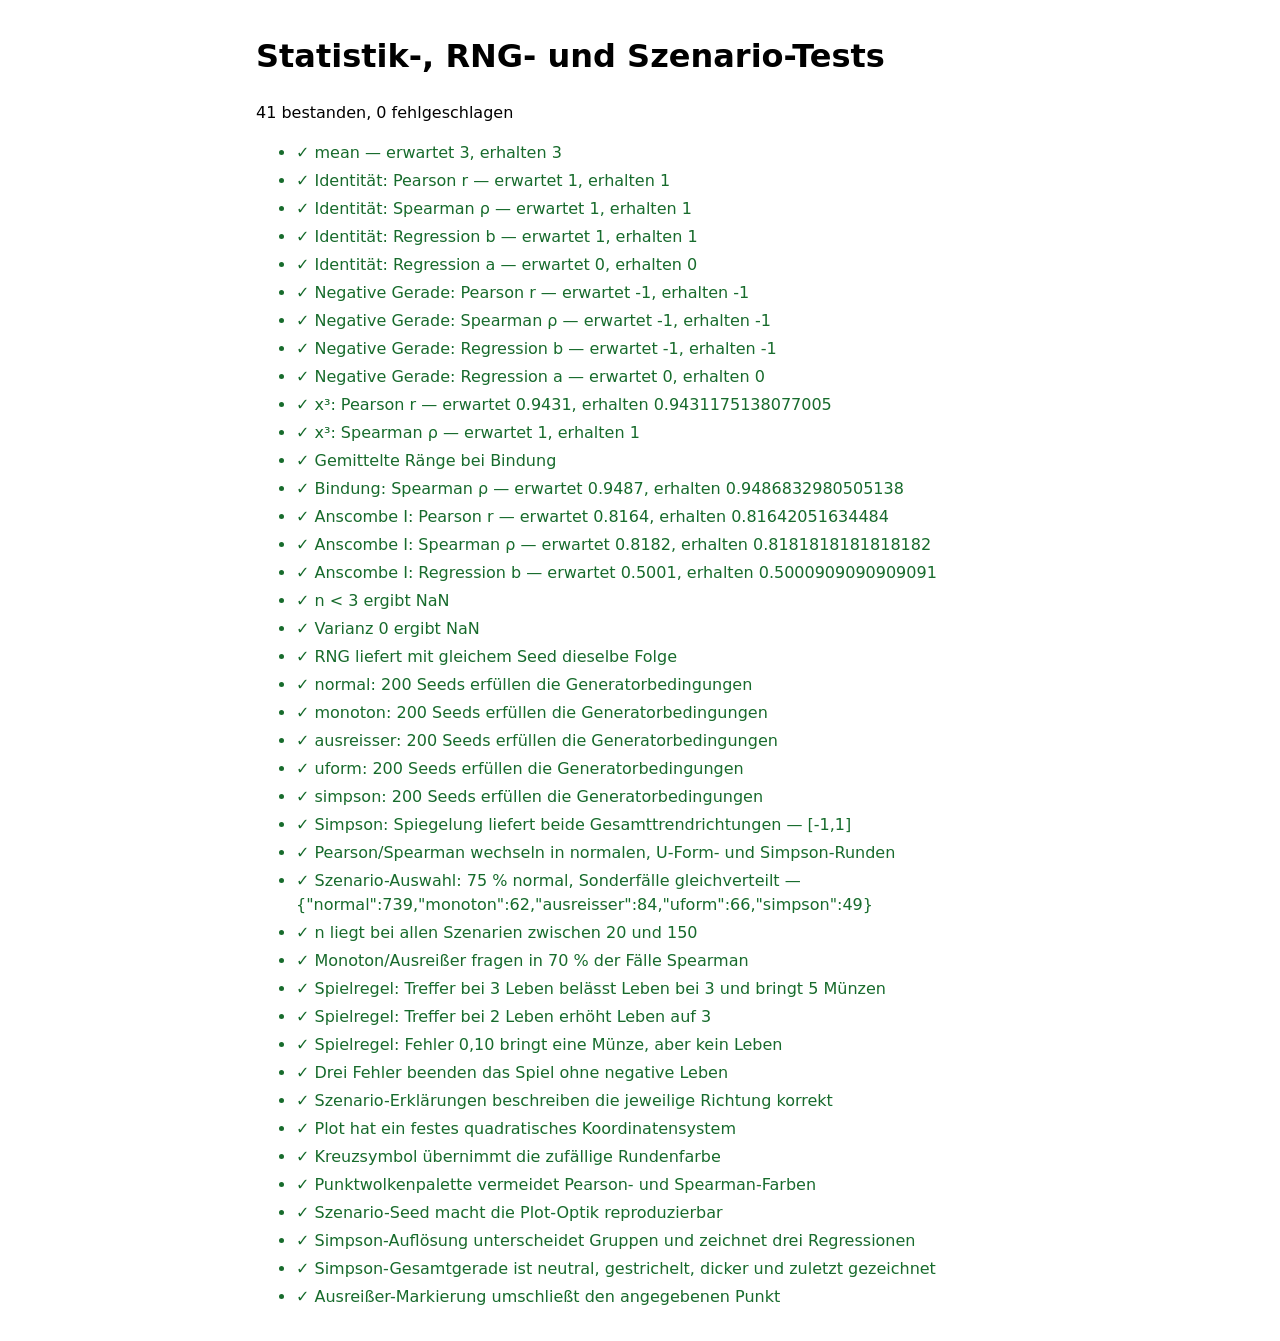
==== test.html @ 0a3f952a "Add language icons and .gitignore file - Added German language icon (sprache-de.png) to assets/icons" ====
<!doctype html>
<html lang="de">
  <head>
    <meta charset="utf-8">
    <meta name="viewport" content="width=device-width, initial-scale=1">
    <title>Correlation-Quest – Tests</title>
    <style>
      body { font: 16px/1.5 system-ui, sans-serif; margin: 2rem auto; max-width: 48rem; padding: 0 1rem; }
      .pass { color: #176b2c; }
      .fail { color: #b42318; }
      li { margin: 0.25rem 0; }
    </style>
  </head>
  <body>
    <h1>Statistik-, RNG- und Szenario-Tests</h1>
    <p id="summary" aria-live="polite">Tests laufen …</p>
    <ul id="results"></ul>
    <script type="module">
      import { createRng } from "./js/rng.js";
      import {
        colorizeGroups,
        drawGroupRegressionLines,
        drawRegressionLine,
        markOutlier,
        renderPlot,
      } from "./js/plot.js";
      import {
        advanceRound,
        createGameState,
        resolveRound,
        startRound,
      } from "./js/game.js";
      import { explanationFor } from "./js/texts.js";
      import { linearRegression, mean, pearson, ranks, spearman } from "./js/stats.js";
      import {
        createScenario,
        generateMonotonic,
        generateNormal,
        generateOutlier,
        generateSimpson,
        generateUForm,
        selectCoefficient,
      } from "./js/scenarios.js";

      const tolerance = 0.0001;
      const results = document.getElementById("results");
      let passed = 0;
      let failed = 0;

      function check(name, condition, detail = "") {
        const item = document.createElement("li");
        item.className = condition ? "pass" : "fail";
        item.textContent = `${condition ? "✓" : "✗"} ${name}${detail ? ` — ${detail}` : ""}`;
        results.append(item);
        if (condition) passed += 1;
        else failed += 1;
      }

      function near(actual, expected) {
        return Number.isFinite(actual) && Math.abs(actual - expected) <= tolerance;
      }

      function checkNear(name, actual, expected) {
        check(name, near(actual, expected), `erwartet ${expected}, erhalten ${actual}`);
      }

      function checkReference(name, x, y, expected) {
        if (expected.r !== undefined) {
          checkNear(`${name}: Pearson r`, pearson(x, y), expected.r);
        }
        if (expected.rho !== undefined) {
          checkNear(`${name}: Spearman ρ`, spearman(x, y), expected.rho);
        }
        if (expected.b !== undefined) {
          checkNear(`${name}: Regression b`, linearRegression(x, y).b, expected.b);
        }
        if (expected.a !== undefined) {
          checkNear(`${name}: Regression a`, linearRegression(x, y).a, expected.a);
        }
      }

      const sequence = [1, 2, 3, 4, 5];
      checkNear("mean", mean(sequence), 3);
      checkReference("Identität", sequence, sequence, { r: 1, rho: 1, a: 0, b: 1 });
      checkReference("Negative Gerade", sequence, sequence.map((value) => -value), {
        r: -1,
        rho: -1,
        a: 0,
        b: -1,
      });

      const cubes = sequence.map((value) => value ** 3);
      checkReference("x³", sequence, cubes, { r: 0.9431, rho: 1 });

      const tiedX = [1, 2, 2, 3];
      const tiedY = [1, 2, 3, 4];
      check("Gemittelte Ränge bei Bindung", JSON.stringify(ranks(tiedX)) === JSON.stringify([1, 2.5, 2.5, 4]));
      checkReference("Bindung", tiedX, tiedY, { rho: 0.9487 });

      const anscombeX = [10, 8, 13, 9, 11, 14, 6, 4, 12, 7, 5];
      const anscombeY = [8.04, 6.95, 7.58, 8.81, 8.33, 9.96, 7.24, 4.26, 10.84, 4.82, 5.68];
      checkReference("Anscombe I", anscombeX, anscombeY, {
        r: 0.8164,
        rho: 0.8182,
        b: 0.5001,
      });

      check("n < 3 ergibt NaN", Number.isNaN(pearson([1, 2], [1, 2]))
        && Number.isNaN(spearman([1, 2], [1, 2]))
        && Number.isNaN(linearRegression([1, 2], [1, 2]).b));
      check("Varianz 0 ergibt NaN", Number.isNaN(pearson([1, 1, 1], [1, 2, 3]))
        && Number.isNaN(spearman([1, 1, 1], [1, 2, 3]))
        && Number.isNaN(linearRegression([1, 1, 1], [1, 2, 3]).b));

      const firstRng = createRng(12345);
      const secondRng = createRng(12345);
      const firstSequence = Array.from({ length: 10 }, () => firstRng.random());
      const secondSequence = Array.from({ length: 10 }, () => secondRng.random());
      check("RNG liefert mit gleichem Seed dieselbe Folge", firstSequence.every(
        (value, index) => value === secondSequence[index],
      ));

      const generators = [
        ["normal", generateNormal],
        ["monoton", generateMonotonic],
        ["ausreisser", generateOutlier],
        ["uform", generateUForm],
        ["simpson", generateSimpson],
      ];

      for (const [type, generate] of generators) {
        let valid = true;
        let detail = "";
        const overallSigns = new Set();
        for (let seed = 0; seed < 200 && valid; seed += 1) {
          const rng = createRng(seed);
          const n = rng.integer(20, 150);
          const scenario = generate(rng, n);
          const x = scenario.points.map((point) => point.x);
          const y = scenario.points.map((point) => point.y);
          const r = pearson(x, y);
          const rho = spearman(x, y);
          const b = linearRegression(x, y).b;
          valid = scenario.type === type
            && scenario.points.length === n
            && Number.isFinite(r)
            && Number.isFinite(rho)
            && Number.isFinite(b)
            && scenario.points.every((point) => (
              Number.isFinite(point.x) && Number.isFinite(point.y)
                && point.x >= 5 && point.x <= 95
                && point.y >= 5 && point.y <= 95
            ))
            && Math.min(...x) === 5 && Math.max(...x) === 95
            && Math.min(...y) === 5 && Math.max(...y) === 95;

          if (type === "monoton") {
            const ordered = scenario.points.every((point, index) => (
              index === 0 || point.x > scenario.points[index - 1].x
            ));
            const increasing = scenario.points.every((point, index) => (
              index === 0 || point.y > scenario.points[index - 1].y
            ));
            const decreasing = scenario.points.every((point, index) => (
              index === 0 || point.y < scenario.points[index - 1].y
            ));
            valid = valid && ordered && (increasing || decreasing) && Math.abs(r - rho) >= 0.15;
          } else if (type === "ausreisser") {
            valid = valid && scenario.outlierIndex === n - 1 && Math.abs(r - rho) >= 0.15;
          } else if (type === "uform") {
            valid = valid && Math.abs(r) < 0.15 && Math.abs(rho) < 0.15;
          } else if (type === "simpson") {
            overallSigns.add(Math.sign(r));
            const groupRs = scenario.groups.map((group) => {
              const points = scenario.points.filter((point) => point.group === group);
              return pearson(
                points.map((point) => point.x),
                points.map((point) => point.y),
              );
            });
            valid = valid && Math.abs(r) >= 0.3
              && groupRs.every((groupR) => Math.abs(groupR) >= 0.5 && groupR * r < 0);
          }
          if (!valid) detail = `Seed ${seed}: r=${r}, ρ=${rho}`;
        }
        check(`${type}: 200 Seeds erfüllen die Generatorbedingungen`, valid, detail);
        if (type === "simpson") {
          check("Simpson: Spiegelung liefert beide Gesamttrendrichtungen",
            overallSigns.has(-1) && overallSigns.has(1), JSON.stringify([...overallSigns]));
        }
      }

      const roundTypes = ["normal", "uform", "simpson"];
      check("Pearson/Spearman wechseln in normalen, U-Form- und Simpson-Runden",
        roundTypes.every((type) => (
          selectCoefficient(type, 1, createRng(1)) === "pearson"
            && selectCoefficient(type, 2, createRng(1)) === "spearman"
        )));

      let spearmanCount = 0;
      let sampleSizesValid = true;
      const scenarioCounts = { normal: 0, monoton: 0, ausreisser: 0, uform: 0, simpson: 0 };
      for (let seed = 0; seed < 1000; seed += 1) {
        const scenario = createScenario(seed, 1);
        scenarioCounts[scenario.type] += 1;
        if (scenario.type === "monoton" || scenario.type === "ausreisser") {
          if (scenario.coefficient === "spearman") spearmanCount += 1;
        }
        sampleSizesValid = sampleSizesValid && scenario.n === scenario.points.length
          && scenario.n >= 20 && scenario.n <= 150
          && (scenario.type === "monoton" || scenario.type === "ausreisser"
            ? scenario.coefficient === "pearson" || scenario.coefficient === "spearman"
            : scenario.coefficient === "pearson");
      }
      check("Szenario-Auswahl: 75 % normal, Sonderfälle gleichverteilt",
        scenarioCounts.normal > 700 && scenarioCounts.normal < 800
          && Object.values(scenarioCounts).slice(1).every((count) => count > 40 && count < 90),
        JSON.stringify(scenarioCounts));
      check("n liegt bei allen Szenarien zwischen 20 und 150", sampleSizesValid);
      check("Monoton/Ausreißer fragen in 70 % der Fälle Spearman",
        spearmanCount / (scenarioCounts.monoton + scenarioCounts.ausreisser) > 0.65
          && spearmanCount / (scenarioCounts.monoton + scenarioCounts.ausreisser) < 0.75);

      const exactScenario = {
        type: "normal",
        coefficient: "pearson",
        points: [{ x: 5, y: 5 }, { x: 50, y: 50 }, { x: 95, y: 95 }],
      };
      const preciseRound = resolveRound(startRound(createGameState(), exactScenario), 0.95);
      check("Spielregel: Treffer bei 3 Leben belässt Leben bei 3 und bringt 5 Münzen",
        preciseRound.result.error === 0.05
          && preciseRound.coins === 5 && preciseRound.lives === 3);
      const twoLivesState = { ...createGameState(), lives: 2 };
      const recoveredRound = resolveRound(startRound(twoLivesState, exactScenario), 0.95);
      check("Spielregel: Treffer bei 2 Leben erhöht Leben auf 3",
        recoveredRound.result.error === 0.05
          && recoveredRound.coins === 5 && recoveredRound.lives === 3);
      const closeRound = resolveRound(startRound(createGameState(), exactScenario), 0.9);
      check("Spielregel: Fehler 0,10 bringt eine Münze, aber kein Leben",
        closeRound.result.error === 0.1
          && closeRound.coins === 1 && closeRound.lives === 3);
      let losingRound = createGameState();
      for (let round = 0; round < 3; round += 1) {
        losingRound = startRound(losingRound, exactScenario);
        losingRound = resolveRound(losingRound, 0.89);
        losingRound = advanceRound(losingRound);
      }
      check("Drei Fehler beenden das Spiel ohne negative Leben",
        losingRound.phase === "gameover" && losingRound.lives === 0);
      check("Szenario-Erklärungen beschreiben die jeweilige Richtung korrekt",
        explanationFor({ type: "simpson" }, { pearson: 0.6 }).includes("steigt")
          && explanationFor({ type: "simpson" }, { pearson: -0.6 }).includes("fällt")
          && explanationFor({ type: "monoton" }, { spearman: -1 }).includes("fallen"));

      const plotContainer = document.createElement("div");
      document.body.append(plotContainer);
      const simpson = generateSimpson(createRng(2468), 60);
      const plotSvg = renderPlot(plotContainer, simpson.points, { random: () => 0.5 });
      check("Plot hat ein festes quadratisches Koordinatensystem",
        plotSvg.getAttribute("viewBox") === "0 0 600 600"
          && plotSvg.querySelectorAll(".plot-point").length === simpson.points.length
          && [...plotSvg.querySelectorAll(".plot-tick-label")].filter(
            (label) => ["0", "25", "50", "75", "100"].includes(label.textContent),
          ).length === 10);
      const crossSvg = renderPlot(plotContainer, simpson.points, { random: () => 0.99 });
      const cross = crossSvg.querySelector(".plot-point");
      check("Kreuzsymbol übernimmt die zufällige Rundenfarbe",
        cross.firstElementChild.getAttribute("stroke") === "currentColor"
          && cross.getAttribute("color") === cross.getAttribute("fill"));

      const expectedPlotColors = new Set([
        "#005B94", "#6F4E9C", "#805000", "#4A5568", "#0072B2", "#A65F00",
      ]);
      const renderedPlotColors = new Set(Array.from({ length: 6 }, (_, index) => {
        const color = (index + 0.1) / 6;
        const coloredPlot = renderPlot(plotContainer, simpson.points, { random: () => color });
        return coloredPlot.querySelector(".plot-point").getAttribute("fill");
      }));
      check("Punktwolkenpalette vermeidet Pearson- und Spearman-Farben",
        renderedPlotColors.size === expectedPlotColors.size
          && [...renderedPlotColors].every((color) => expectedPlotColors.has(color)));

      const seededScenario = createScenario(684, 1);
      const seededPlot = renderPlot(plotContainer, seededScenario.points, {
        random: createRng(seededScenario.seed).random,
      });
      const seededStyle = seededPlot.querySelector(".plot-point");
      const repeatedPlot = renderPlot(plotContainer, seededScenario.points, {
        random: createRng(seededScenario.seed).random,
      });
      const repeatedStyle = repeatedPlot.querySelector(".plot-point");
      check("Szenario-Seed macht die Plot-Optik reproduzierbar",
        seededScenario.seed === 684
          && seededStyle.getAttribute("fill") === repeatedStyle.getAttribute("fill")
          && seededStyle.firstElementChild.tagName === repeatedStyle.firstElementChild.tagName
          && seededStyle.getAttribute("opacity") === repeatedStyle.getAttribute("opacity"));

      const groupedSvg = renderPlot(plotContainer, simpson.points, { random: () => 0.5 });
      colorizeGroups(groupedSvg);
      const groupStyles = new Set([...groupedSvg.querySelectorAll(".plot-point")].map((point) => (
        `${point.getAttribute("fill")}:${point.firstElementChild.tagName}`
      )));
      const groupLines = drawGroupRegressionLines(groupedSvg, simpson.points, simpson.groups);
      const overallLine = drawRegressionLine(groupedSvg, simpson.points, {
        color: "#3F3F46",
        className: "regression-line overall-regression-line",
        strokeWidth: 4.5,
        strokeDasharray: "10 7",
      }).line;
      check("Simpson-Auflösung unterscheidet Gruppen und zeichnet drei Regressionen",
        groupStyles.size === 3 && groupLines.length === 3
          && groupLines.every(({ b }) => Number.isFinite(b))
          && [...groupStyles].every((style) => (
            ["#005B94", "#6F4E9C", "#805000"].some((color) => style.startsWith(`${color}:`))
          )));
      check("Simpson-Gesamtgerade ist neutral, gestrichelt, dicker und zuletzt gezeichnet",
        overallLine === groupedSvg.lastElementChild
          && overallLine.getAttribute("stroke") === "#3F3F46"
          && overallLine.getAttribute("stroke-width") === "4.5"
          && overallLine.getAttribute("stroke-dasharray") === "10 7");

      const outlier = generateOutlier(createRng(84), 60);
      const outlierSvg = renderPlot(plotContainer, outlier.points, {
        random: createRng(84).random,
      });
      markOutlier(outlierSvg, outlier.outlierIndex);
      check("Ausreißer-Markierung umschließt den angegebenen Punkt",
        outlierSvg.querySelector(".outlier-marker")?.getAttribute("cx")
          === outlierSvg.querySelector(
            `.plot-point[data-index="${outlier.outlierIndex}"]`,
          )?.getAttribute("data-x"));
      plotContainer.remove();

      document.getElementById("summary").textContent = `${passed} bestanden, ${failed} fehlgeschlagen`;
    </script>
  </body>
</html>
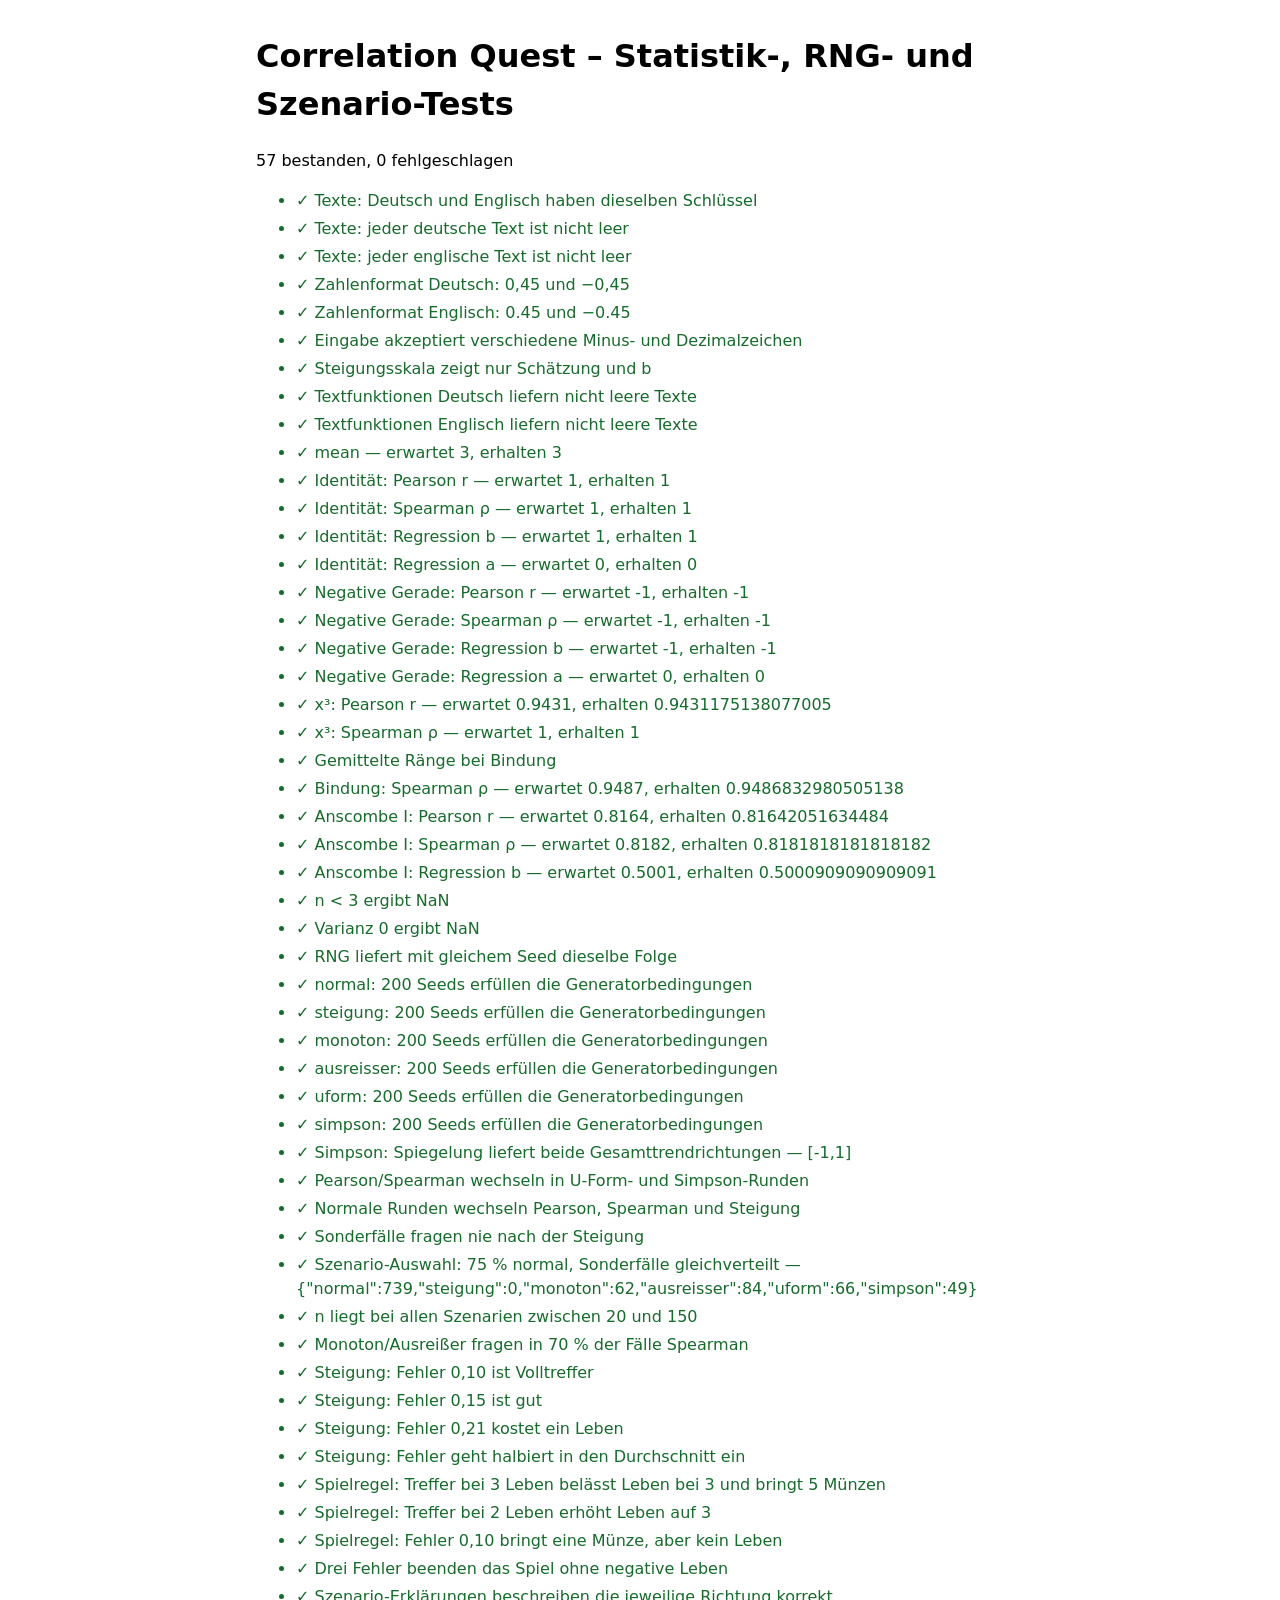
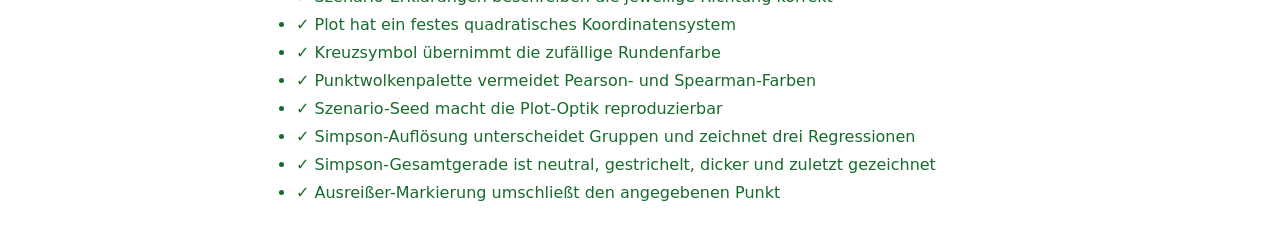
==== commit f75491ed: "v0.3 - bilingual & regression" ====
--- a/test.html
+++ b/test.html
@@ -3,7 +3,7 @@
   <head>
     <meta charset="utf-8">
     <meta name="viewport" content="width=device-width, initial-scale=1">
-    <title>Correlation-Quest – Tests</title>
+    <title>Correlation Quest – Tests</title>
     <style>
       body { font: 16px/1.5 system-ui, sans-serif; margin: 2rem auto; max-width: 48rem; padding: 0 1rem; }
       .pass { color: #176b2c; }
@@ -12,7 +12,7 @@
     </style>
   </head>
   <body>
-    <h1>Statistik-, RNG- und Szenario-Tests</h1>
+    <h1>Correlation Quest – Statistik-, RNG- und Szenario-Tests</h1>
     <p id="summary" aria-live="polite">Tests laufen …</p>
     <ul id="results"></ul>
     <script type="module">
@@ -27,16 +27,25 @@
       import {
         advanceRound,
         createGameState,
+        parseGuessInput,
         resolveRound,
         startRound,
       } from "./js/game.js";
-      import { explanationFor } from "./js/texts.js";
+      import {
+        explanationFor,
+        formatNumber,
+        setLanguage,
+        TEXTS_DE,
+        TEXTS_EN,
+      } from "./js/texts.js";
       import { linearRegression, mean, pearson, ranks, spearman } from "./js/stats.js";
+      import { createResultScale } from "./js/resultscale.js";
       import {
         createScenario,
         generateMonotonic,
         generateNormal,
         generateOutlier,
+        generateSlope,
         generateSimpson,
         generateUForm,
         selectCoefficient,
@@ -68,6 +77,7 @@
         if (expected.r !== undefined) {
           checkNear(`${name}: Pearson r`, pearson(x, y), expected.r);
         }
+
         if (expected.rho !== undefined) {
           checkNear(`${name}: Spearman ρ`, spearman(x, y), expected.rho);
         }
@@ -77,6 +87,70 @@
         if (expected.a !== undefined) {
           checkNear(`${name}: Regression a`, linearRegression(x, y).a, expected.a);
         }
+      }
+
+      function textKeys(value, prefix = "") {
+        return Object.entries(value).flatMap(([key, entry]) => {
+          const path = prefix ? `${prefix}.${key}` : key;
+          return entry && typeof entry === "object" && typeof entry !== "function"
+            ? textKeys(entry, path) : [path];
+        }).sort();
+      }
+
+      const germanKeys = textKeys(TEXTS_DE);
+      const englishKeys = textKeys(TEXTS_EN);
+      check("Texte: Deutsch und Englisch haben dieselben Schlüssel",
+        JSON.stringify(germanKeys) === JSON.stringify(englishKeys));
+      check("Texte: jeder deutsche Text ist nicht leer",
+        germanKeys.every((key) => {
+          const value = key.split(".").reduce((object, part) => object[part], TEXTS_DE);
+          return typeof value === "function" || (typeof value === "string" && value.trim() !== "");
+        }));
+      check("Texte: jeder englische Text ist nicht leer",
+        englishKeys.every((key) => {
+          const value = key.split(".").reduce((object, part) => object[part], TEXTS_EN);
+          return typeof value === "function" || (typeof value === "string" && value.trim() !== "");
+        }));
+      setLanguage("de");
+      check("Zahlenformat Deutsch: 0,45 und −0,45",
+        formatNumber(0.45) === "0,45" && formatNumber(-0.45) === "−0,45");
+      setLanguage("en");
+      check("Zahlenformat Englisch: 0.45 und −0.45",
+        formatNumber(0.45) === "0.45" && formatNumber(-0.45) === "−0.45");
+      check("Eingabe akzeptiert verschiedene Minus- und Dezimalzeichen",
+        parseGuessInput("−0,45") === -0.45
+          && parseGuessInput("-0.45") === -0.45
+          && parseGuessInput("-,5") === -0.5);
+      const slopeScale = createResultScale({
+        estimate: 0.2,
+        pearson: 0.7,
+        slope: 0.8,
+        asked: "slope",
+        min: -2,
+        max: 2,
+        tolerance: { wide: 0.2, narrow: 0.1 },
+        labels: {
+          estimate: "Schätzung",
+          pearson: "Pearson r",
+          slope: "Steigung b",
+          ariaLabel: "Steigungsskala",
+        },
+      });
+      check("Steigungsskala zeigt nur Schätzung und b",
+        slopeScale.querySelector(".marker-estimate")
+          && slopeScale.querySelector(".marker-slope")
+          && !slopeScale.querySelector(".marker-pearson"));
+      setLanguage("de");
+      for (const [language, texts] of [["Deutsch", TEXTS_DE], ["Englisch", TEXTS_EN]]) {
+        const generated = [
+          texts.charactersLoadError("x"),
+          texts.roundResolved(1),
+          texts.scaleAria("0.00", "0.45", "0.45"),
+          texts.guessResult("0.00", "0.45"),
+          texts.scenarioExplanations.normalDifference,
+        ];
+        check(`Textfunktionen ${language} liefern nicht leere Texte`,
+          generated.every((text) => typeof text === "string" && text.trim() !== ""));
       }
 
       const sequence = [1, 2, 3, 4, 5];
@@ -122,6 +196,7 @@
 
       const generators = [
         ["normal", generateNormal],
+        ["steigung", generateSlope],
         ["monoton", generateMonotonic],
         ["ausreisser", generateOutlier],
         ["uform", generateUForm],
@@ -148,11 +223,19 @@
             && Number.isFinite(b)
             && scenario.points.every((point) => (
               Number.isFinite(point.x) && Number.isFinite(point.y)
-                && point.x >= 5 && point.x <= 95
-                && point.y >= 5 && point.y <= 95
+                && point.x >= 0.05 && point.x <= 0.95
+                && point.y >= 0.05 && point.y <= 0.95
             ))
-            && Math.min(...x) === 5 && Math.max(...x) === 95
-            && Math.min(...y) === 5 && Math.max(...y) === 95;
+            && (type === "steigung"
+              || (Math.min(...x) === 0.05 && Math.max(...x) === 0.95
+                && Math.min(...y) === 0.05 && Math.max(...y) === 0.95));
+
+          if (type === "steigung") {
+            const contrastValid = scenario.contrast === null
+              || (scenario.contrast === "flat" && Math.abs(r) >= 0.8 && Math.abs(b) <= 0.4)
+              || (scenario.contrast === "steep" && Math.abs(r) <= 0.6 && Math.abs(b) >= 1);
+            valid = valid && Math.abs(b) <= 1.9 && contrastValid;
+          }
 
           if (type === "monoton") {
             const ordered = scenario.points.every((point, index) => (
@@ -190,16 +273,27 @@
         }
       }
 
-      const roundTypes = ["normal", "uform", "simpson"];
-      check("Pearson/Spearman wechseln in normalen, U-Form- und Simpson-Runden",
+      const roundTypes = ["uform", "simpson"];
+      check("Pearson/Spearman wechseln in U-Form- und Simpson-Runden",
         roundTypes.every((type) => (
           selectCoefficient(type, 1, createRng(1)) === "pearson"
             && selectCoefficient(type, 2, createRng(1)) === "spearman"
         )));
+      check("Normale Runden wechseln Pearson, Spearman und Steigung",
+        [1, 2, 3, 4, 5, 6].every((round, index) => (
+          selectCoefficient("normal", round, createRng(1))
+            === ["pearson", "spearman", "slope"][index % 3]
+        )));
+      check("Sonderfälle fragen nie nach der Steigung",
+        ["monoton", "ausreisser", "uform", "simpson"].every((type) => (
+          [1, 2, 3].every((round) => selectCoefficient(type, round, createRng(1)) !== "slope")
+        )));
 
       let spearmanCount = 0;
       let sampleSizesValid = true;
-      const scenarioCounts = { normal: 0, monoton: 0, ausreisser: 0, uform: 0, simpson: 0 };
+      const scenarioCounts = {
+        normal: 0, steigung: 0, monoton: 0, ausreisser: 0, uform: 0, simpson: 0,
+      };
       for (let seed = 0; seed < 1000; seed += 1) {
         const scenario = createScenario(seed, 1);
         scenarioCounts[scenario.type] += 1;
@@ -208,23 +302,43 @@
         }
         sampleSizesValid = sampleSizesValid && scenario.n === scenario.points.length
           && scenario.n >= 20 && scenario.n <= 150
-          && (scenario.type === "monoton" || scenario.type === "ausreisser"
+          && (scenario.type === "steigung" ? scenario.coefficient === "slope"
+            : scenario.type === "monoton" || scenario.type === "ausreisser"
             ? scenario.coefficient === "pearson" || scenario.coefficient === "spearman"
             : scenario.coefficient === "pearson");
       }
       check("Szenario-Auswahl: 75 % normal, Sonderfälle gleichverteilt",
-        scenarioCounts.normal > 700 && scenarioCounts.normal < 800
-          && Object.values(scenarioCounts).slice(1).every((count) => count > 40 && count < 90),
+        scenarioCounts.normal + scenarioCounts.steigung > 700
+          && scenarioCounts.normal + scenarioCounts.steigung < 800
+          && Object.values(scenarioCounts).slice(2).every((count) => count > 40 && count < 90),
         JSON.stringify(scenarioCounts));
       check("n liegt bei allen Szenarien zwischen 20 und 150", sampleSizesValid);
       check("Monoton/Ausreißer fragen in 70 % der Fälle Spearman",
         spearmanCount / (scenarioCounts.monoton + scenarioCounts.ausreisser) > 0.65
           && spearmanCount / (scenarioCounts.monoton + scenarioCounts.ausreisser) < 0.75);
 
+      const slopeScenario = {
+        type: "steigung",
+        coefficient: "slope",
+        points: [{ x: 0.05, y: 0.05 }, { x: 0.5, y: 0.5 }, { x: 0.95, y: 0.95 }],
+      };
+      const slopeState = startRound(createGameState(), slopeScenario);
+      const slopeHit = resolveRound(slopeState, 0.9);
+      const slopeGood = resolveRound(startRound(createGameState(), slopeScenario), 0.85);
+      const slopeMiss = resolveRound(startRound(createGameState(), slopeScenario), 0.79);
+      check("Steigung: Fehler 0,10 ist Volltreffer", slopeHit.result.error === 0.1
+        && slopeHit.coins === 5 && slopeHit.lives === 3);
+      check("Steigung: Fehler 0,15 ist gut", slopeGood.result.error === 0.15
+        && slopeGood.coins === 1 && slopeGood.lives === 3);
+      check("Steigung: Fehler 0,21 kostet ein Leben", slopeMiss.result.error === 0.21
+        && slopeMiss.coins === 0 && slopeMiss.lives === 2);
+      check("Steigung: Fehler geht halbiert in den Durchschnitt ein",
+        slopeHit.result.averageError === 0.05);
+
       const exactScenario = {
         type: "normal",
         coefficient: "pearson",
-        points: [{ x: 5, y: 5 }, { x: 50, y: 50 }, { x: 95, y: 95 }],
+        points: [{ x: 0.05, y: 0.05 }, { x: 0.5, y: 0.5 }, { x: 0.95, y: 0.95 }],
       };
       const preciseRound = resolveRound(startRound(createGameState(), exactScenario), 0.95);
       check("Spielregel: Treffer bei 3 Leben belässt Leben bei 3 und bringt 5 Münzen",
@@ -260,7 +374,7 @@
         plotSvg.getAttribute("viewBox") === "0 0 600 600"
           && plotSvg.querySelectorAll(".plot-point").length === simpson.points.length
           && [...plotSvg.querySelectorAll(".plot-tick-label")].filter(
-            (label) => ["0", "25", "50", "75", "100"].includes(label.textContent),
+            (label) => ["0", "0,25", "0,5", "0,75", "1"].includes(label.textContent),
           ).length === 10);
       const crossSvg = renderPlot(plotContainer, simpson.points, { random: () => 0.99 });
       const cross = crossSvg.querySelector(".plot-point");
@@ -269,7 +383,7 @@
           && cross.getAttribute("color") === cross.getAttribute("fill"));
 
       const expectedPlotColors = new Set([
-        "#005B94", "#6F4E9C", "#805000", "#4A5568", "#0072B2", "#A65F00",
+        "#005B94", "#806040", "#805000", "#4A5568", "#0072B2", "#A65F00",
       ]);
       const renderedPlotColors = new Set(Array.from({ length: 6 }, (_, index) => {
         const color = (index + 0.1) / 6;
@@ -311,7 +425,7 @@
         groupStyles.size === 3 && groupLines.length === 3
           && groupLines.every(({ b }) => Number.isFinite(b))
           && [...groupStyles].every((style) => (
-            ["#005B94", "#6F4E9C", "#805000"].some((color) => style.startsWith(`${color}:`))
+            ["#005B94", "#806040", "#805000"].some((color) => style.startsWith(`${color}:`))
           )));
       check("Simpson-Gesamtgerade ist neutral, gestrichelt, dicker und zuletzt gezeichnet",
         overallLine === groupedSvg.lastElementChild
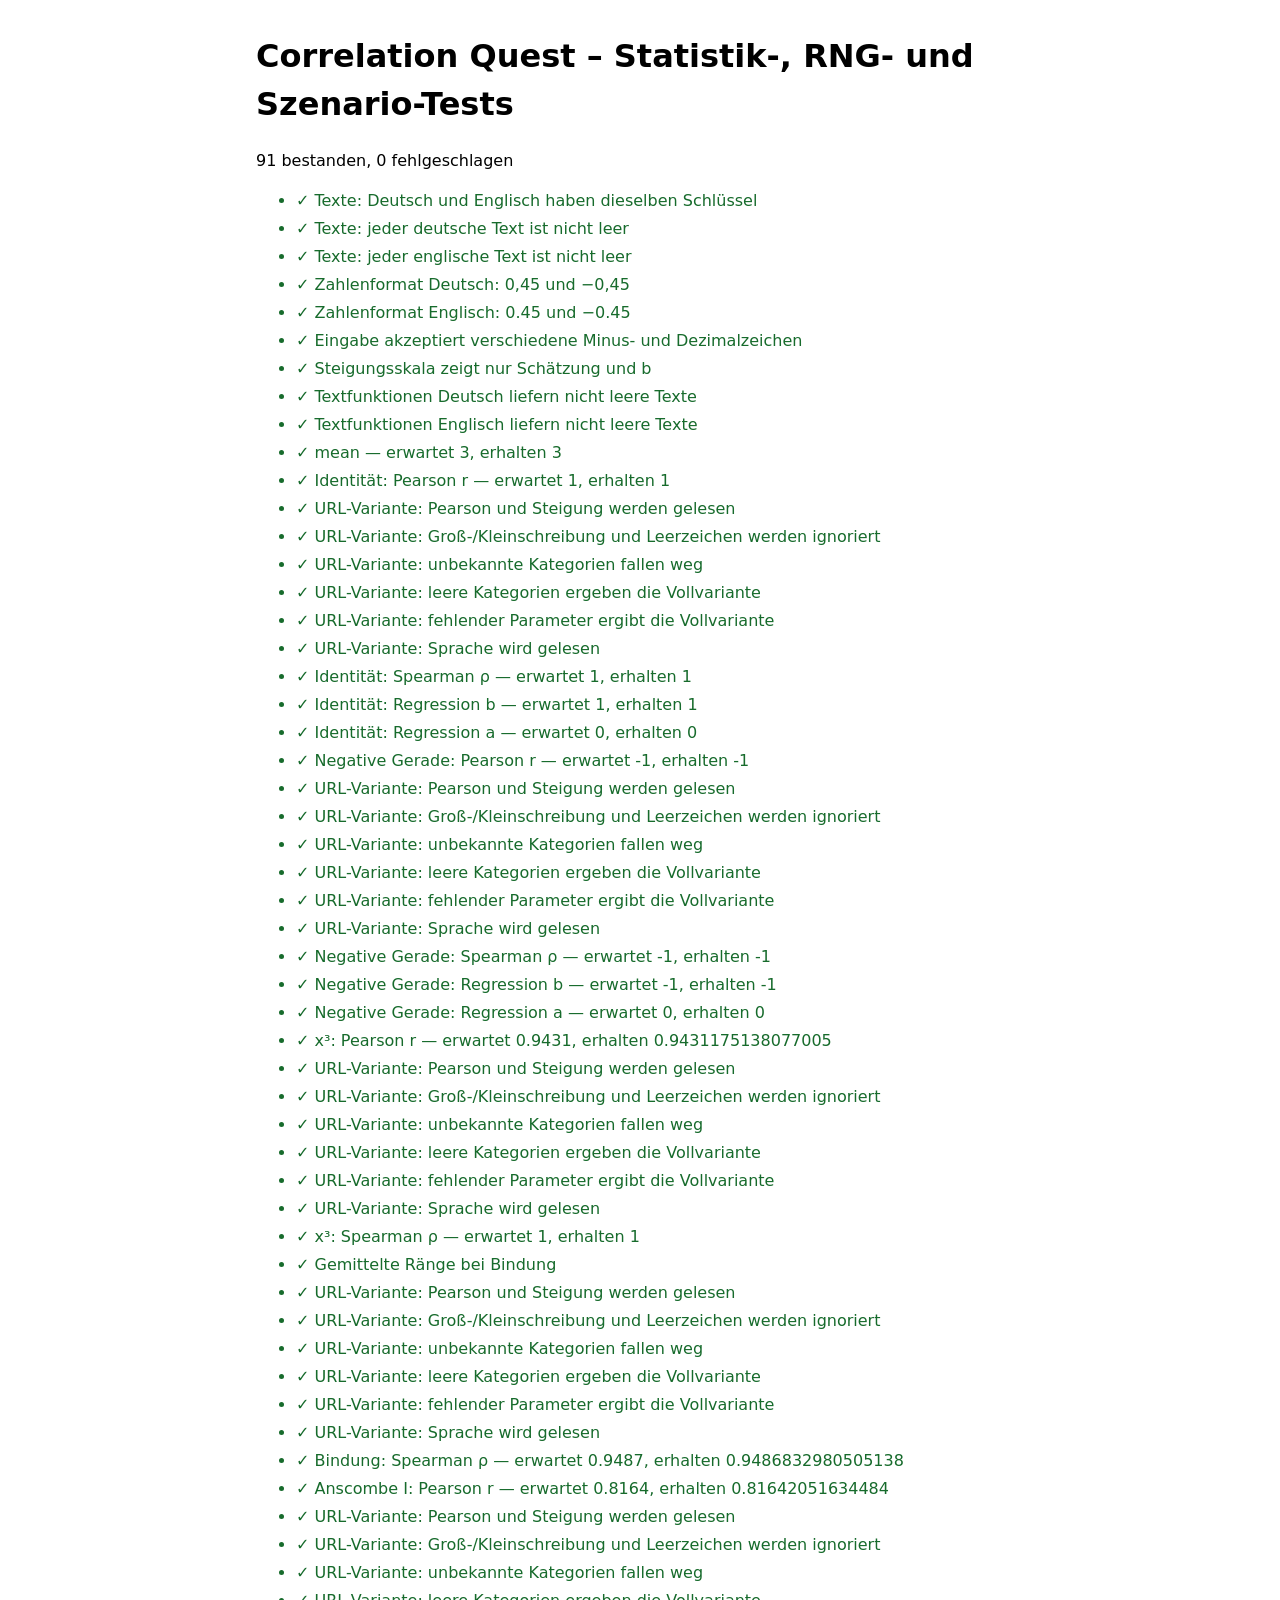
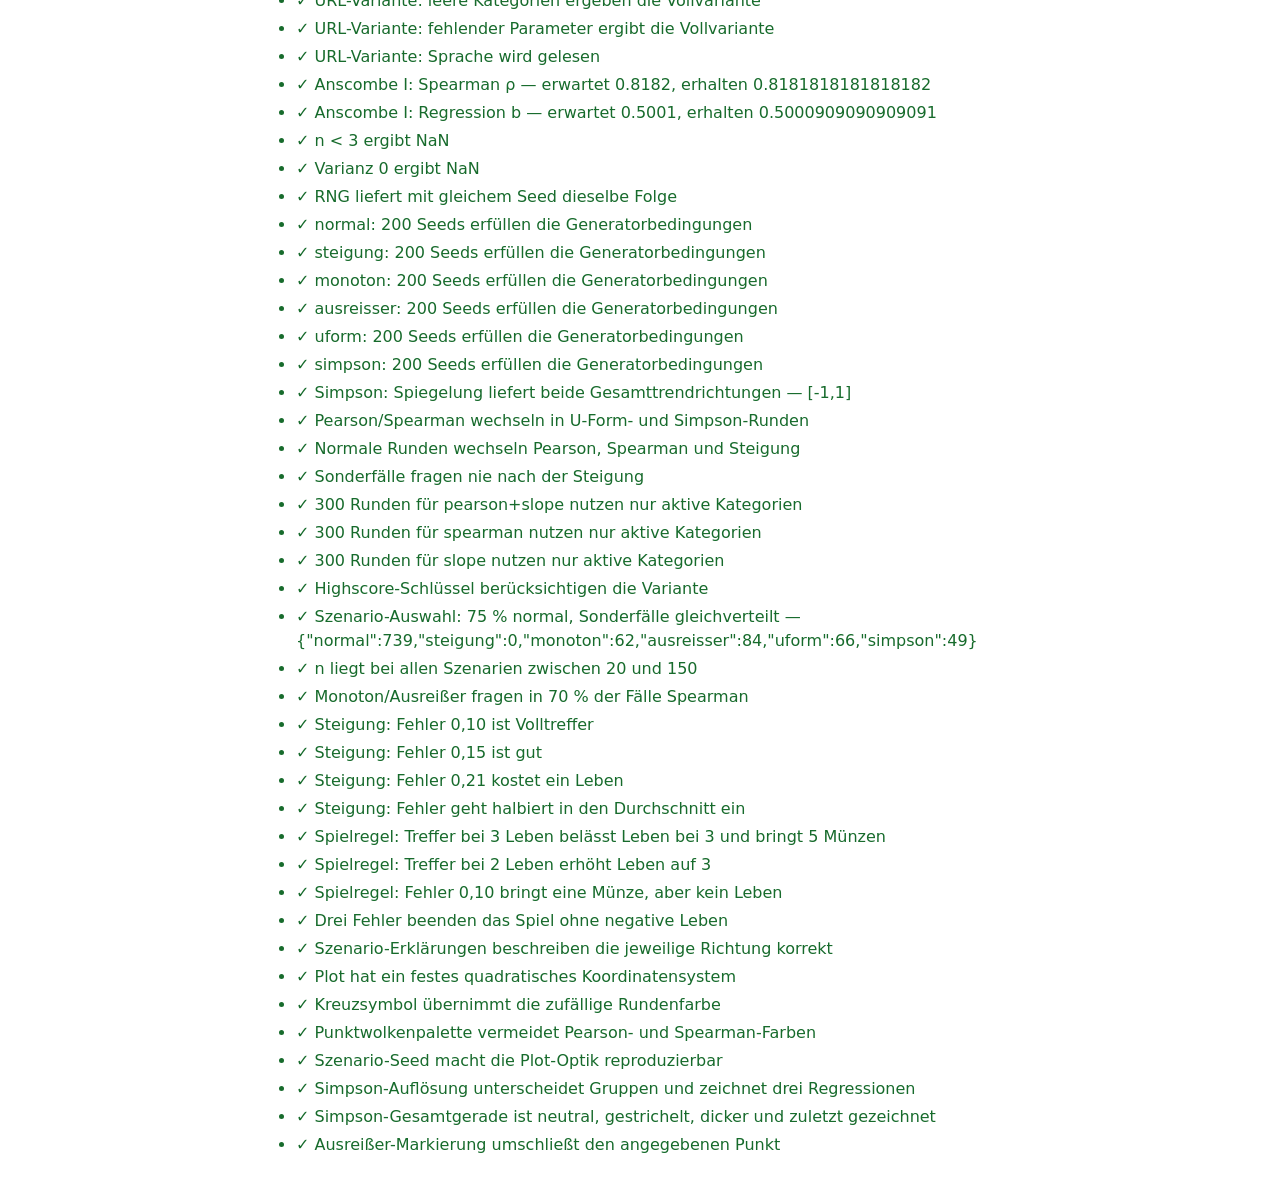
==== commit 8d1bcf96: "v0.5 - Implement URL parameter handling for game variants and enhance UI with variant hints" ====
--- a/test.html
+++ b/test.html
@@ -40,6 +40,7 @@
       } from "./js/texts.js";
       import { linearRegression, mean, pearson, ranks, spearman } from "./js/stats.js";
       import { createResultScale } from "./js/resultscale.js";
+      import { highscoreKey, parseVariant } from "./js/variant.js";
       import {
         createScenario,
         generateMonotonic,
@@ -77,6 +78,24 @@
         if (expected.r !== undefined) {
           checkNear(`${name}: Pearson r`, pearson(x, y), expected.r);
         }
+
+        check("URL-Variante: Pearson und Steigung werden gelesen",
+          JSON.stringify(parseVariant("?categories=pearson,slope").categories)
+            === JSON.stringify(["pearson", "slope"]));
+        check("URL-Variante: Groß-/Kleinschreibung und Leerzeichen werden ignoriert",
+          JSON.stringify(parseVariant("?categories=PEARSON, Slope").categories)
+            === JSON.stringify(["pearson", "slope"]));
+        check("URL-Variante: unbekannte Kategorien fallen weg",
+          JSON.stringify(parseVariant("?categories=foo").categories)
+            === JSON.stringify(["pearson", "spearman", "slope"]));
+        check("URL-Variante: leere Kategorien ergeben die Vollvariante",
+          JSON.stringify(parseVariant("?categories=").categories)
+            === JSON.stringify(["pearson", "spearman", "slope"]));
+        check("URL-Variante: fehlender Parameter ergibt die Vollvariante",
+          JSON.stringify(parseVariant("").categories)
+            === JSON.stringify(["pearson", "spearman", "slope"]));
+        check("URL-Variante: Sprache wird gelesen",
+          parseVariant("?categories=slope&lang=en").language === "en");
 
         if (expected.rho !== undefined) {
           checkNear(`${name}: Spearman ρ`, spearman(x, y), expected.rho);
@@ -289,6 +308,22 @@
           [1, 2, 3].every((round) => selectCoefficient(type, round, createRng(1)) !== "slope")
         )));
 
+        for (const categories of [["pearson", "slope"], ["spearman"], ["slope"]]) {
+          let valid = true;
+          let detail = "";
+          for (let round = 1; round <= 300 && valid; round += 1) {
+            const scenario = createScenario(round, round, round, categories);
+            valid = categories.includes(scenario.coefficient)
+              && (scenario.type !== "monoton" && scenario.type !== "ausreisser"
+                || categories.includes("spearman"));
+            if (!valid) detail = `${scenario.type}/${scenario.coefficient}`;
+          }
+          check(`300 Runden für ${categories.join("+")} nutzen nur aktive Kategorien`, valid, detail);
+        }
+        check("Highscore-Schlüssel berücksichtigen die Variante",
+          highscoreKey(["pearson", "spearman", "slope"]) === "correlation-guesser-highscore"
+            && highscoreKey(["pearson", "slope"]) === "correlation-guesser-highscore:pearson+slope");
+
       let spearmanCount = 0;
       let sampleSizesValid = true;
       const scenarioCounts = {
